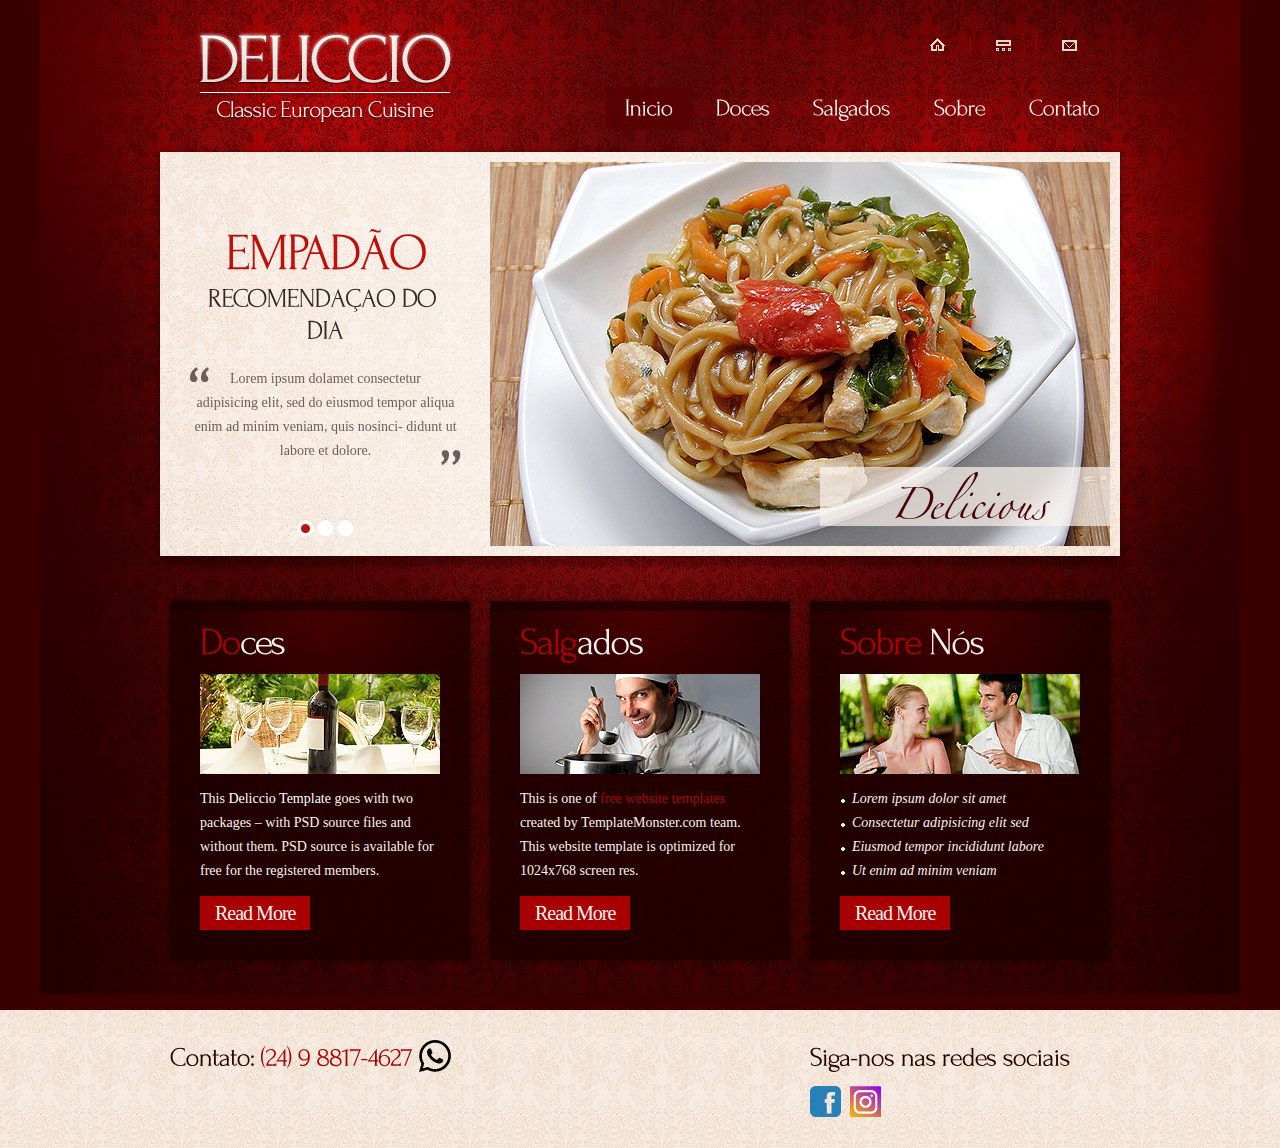
==== index.html @ 270621a8 "begin" ====
<!DOCTYPE html>
<html lang="en">
<head>
<title>Restaurant</title>
<meta charset="utf-8">
<meta name="viewport" content="width=device-width, initial-scale=1, maximum-scale=1">
<link rel="stylesheet" href="css/reset.css" type="text/css" media="all">
<link rel="stylesheet" href="css/layout.css" type="text/css" media="all">
<link rel="stylesheet" href="css/style.css" type="text/css" media="all">
<link rel="stylesheet" href="css/zerogrid.css" type="text/css" media="all">
<link rel="stylesheet" href="css/responsive.css" type="text/css" media="all"> 
<link rel="stylesheet" href="css/responsiveslides.css" /> 
<script type="text/javascript" src="js/jquery-1.6.js" ></script>
<script type="text/javascript" src="js/cufon-yui.js"></script>
<script type="text/javascript" src="js/cufon-replace.js"></script>  
<script type="text/javascript" src="js/Forum_400.font.js"></script>
<script type="text/javascript" src="js/jquery.easing.1.3.js"></script>
<script type="text/javascript" src="js/tms-0.3.js"></script>
<script type="text/javascript" src="js/tms_presets.js"></script>
<script type="text/javascript" src="js/script.js"></script>
<script type="text/javascript" src="js/atooltip.jquery.js"></script> 
<script type="text/javascript" src="js/css3-mediaqueries.js"></script>
<script src="js/responsiveslides.js"></script>
<script>
	$(function () {
	  $("#slidez").responsiveSlides({
		auto: true,
		pager: false,
		nav: true,
		speed: 500,
		maxwidth: 960,
		namespace: "centered-btns"
	  });
	});
</script>
<!--[if lt IE 9]>
	<script type="text/javascript" src="js/html5.js"></script>
	<style type="text/css">
		.slider_bg {behavior:url(js/PIE.htc)}
	</style>
<![endif]-->
<!--[if lt IE 7]>
	<div style='clear:both;text-align:center;position:relative'>
		<a href="http://www.microsoft.com/windows/internet-explorer/default.aspx?ocid=ie6_countdown_bannercode"><img src="http://storage.ie6countdown.com/assets/100/images/banners/warning_bar_0000_us.jpg" border="0" alt="" /></a>
	</div>
<![endif]-->
</head>
<body id="page1">
<div class="body6">
	<div class="body1">
		<div class="body5">
			<div class="main zerogrid">
<!-- header -->
				<header>
					<h1><a href="index.html" id="logo"><img src="images/logo.png"/></a></h1>
					<nav>
						<ul id="top_nav">
							<li><a href="index.html"><img src="images/icon_1.gif" alt=""></a></li>
							<li><a href="#"><img src="images/icon_2.gif" alt=""></a></li>
							<li class="end"><a href="Contacts.html"><img src="images/icon_3.gif" alt=""></a></li>
						</ul>
					</nav>
					<nav>
						<ul id="menu">
							<li class="active"><a href="index.html">Inicio</a></li>
							<li><a href="doces.html">Doces</a></li>
							<li><a href="Wine.html">Salgados</a></li>
							<li><a href="CookBook.html">Sobre</a></li>
							<li><a href="Contacts.html">Contato</a></li>
						</ul>
					</nav>
				</header>
<!-- / header -->
<!-- content -->
				<article id="content">
					<div class="slider_bg">
						<div class="slider">
							<ul class="items">
								<li>
									<img src="images/img1.jpg" alt="">
									<div class="banner">
										<strong>Empadão</strong>
										<b>Recomendaçao do dia</b>
										<p>
											<span>Lorem ipsum dolamet consectetur<br>
											adipisicing elit, sed do eiusmod tempor aliqua enim ad minim veniam, quis nosinci- didunt ut labore et dolore.</span>
										</p>
									</div>
								</li>
								<li>
									<img src="images/img2.jpg" alt="">
									<div class="banner">
										<strong>succulent<span>meat</span></strong>
										<b>Dish of the Day</b>
										<p>
											<span>Lorem ipsum dolamet consectetur <br>
											adipisicing elit, sed do eiusmod tempor aliqua enim ad minim veniam, quis nosinci- didunt ut labore et dolore.</span>
										</p>
									</div>
								</li>
								<li>
									<img src="images/img3.jpg" alt="">
									<div class="banner">
										<strong>French-Style<span>Tartlet</span></strong>
										<b>Dish of the Day</b>
										<p>
											<span>Lorem ipsum dolamet consectetur <br>
											adipisicing elit, sed do eiusmod tempor aliqua enim ad minim veniam, quis nosinci- didunt ut labore et dolore.</span>
										</p>
									</div>
								</li>
							</ul>
						</div>
						<div class="slider-response">
							<div class="rslides_container">
								<ul class="rslides" id="slidez">
									<li><img src="images/img1.jpg" alt=""></li>
									<li><img src="images/img2.jpg" alt=""></li>
									<li><img src="images/img3.jpg" alt=""></li>
								</ul>
							</div>
	                    </div>
					</div>
					<div class="wrap">
						<section class="col-1-3"><div class="wrap-col">
							<div class="box">
								<div>
									<h2>Do<span>ces</span></h2>
									<figure><img src="images/page1_img1.jpg" alt="" ></figure>
									<p class="pad_bot1">This <a href="http://blog.templatemonster.com/2011/08/01/free-website-template-jquery-slider-typography-restaurant/" class="list_1">Deliccio Template</a> goes with two packages – with PSD source files and without them. PSD source is available for free for the registered members.</p>
									<a href="#" class="button1">Read More</a>
								</div>
							</div>
						</div></section>
						<section class="col-1-3"><div class="wrap-col">
							<div class="box">
								<div>
									<h2>Salg<span>ados</span></h2>
									<figure><img src="images/page1_img2.jpg" alt="" ></figure>
									<p class="pad_bot1">This is one of <a href="http://blog.templatemonster.com/free-website-templates/" target="_blank">free website templates</a> created by TemplateMonster.com team. This website template is optimized for 1024x768 screen res.</p>
									<a href="#" class="button1">Read More</a>
								</div>
							</div>
						</div></section>
						<section class="col-1-3"><div class="wrap-col">
							<div class="box">
								<div>
									<h2>Sobre <span>Nós</span></h2>
									<figure><img src="images/page1_img3.jpg" alt="" ></figure>
									<ul class="list1 pad_bot1">
										<li><a href="#">Lorem ipsum dolor sit amet</a></li>
										<li><a href="#">Consectetur adipisicing elit sed</a></li>
										<li><a href="#">Eiusmod tempor incididunt labore</a></li>
										<li><a href="#">Ut enim ad minim veniam</a></li>
									</ul>
									<a href="#" class="button1">Read More</a>
								</div>
							</div>
						</div></section>
					</div>
				</article>
			</div>
		</div>
	</div>
</div>

<div class="body3">

		<div class="main zerogrid">
<!-- footer -->
			<footer>
				<div class="wrapper">
					<section class="col-2-3"><div class="wrap-col">
						<h3>Contato: <span>(24) 9 8817-4627 <img src="images/whatsapp.png" alt=""> </span></h3>
					</div></section>
					<section class="col-1-3"><div class="wrap-col">
						<h3>Siga-nos nas redes sociais </h3>
						<ul id="icons">
							<li><a href="#" class="normaltip" title="Facebook"><img src="images/icon1.png" alt=""></a></li>
							<li><a href="#" class="normaltip" title="Instagram"><img src="images/icon2.png" alt=""></a></li>
						</ul>
					</div></section>
				</div>
				<!-- {%FOOTER_LINK} -->
			</footer>
<!-- / footer -->
		</div>

</div>
<script type="text/javascript"> Cufon.now(); </script>
</body>
</html>
---- css/layout.css ----
.col1, .col2, .col3, .cols  {float:left}
.cols {width:300px}
.col1 {width:630px}
.col2 {width:240px}
.col3 {width:570px}
/* index.html */
/* index-1.html */
#page2 .box .list1 {margin-top:-7px}
/* index-2.html */
#page3 h2.letter_spacing {word-spacing:-2px}
/* index-3.html */
#page4 .box .list1 {margin-top:-7px}
#page4 h2.pad_bot1 {padding-bottom:5px}
/* index-4.html */
#page5 .box > div {background: url(../images/box_top2.png) top center no-repeat}
#page5 #content2 h2 {padding-bottom:4px}
/* index-5.html */
/* index-6.html */
---- css/style.css ----
/* Getting the new tags to behave */
article, aside, audio, canvas, command, datalist, details, embed, figcaption, figure, footer, header, hgroup, keygen, meter, nav, output, progress, section, source, video {display:block}
mark, rp, rt, ruby, summary, time {display:inline}
/* Left & Right alignment */
.left {float:left}
.right {float:right}
.wrapper {width:100%;overflow:hidden}
.wrap{overflow:hidden;margin-left:-5px;padding-left:5px}
/* Global properties */
body {background:url(../images/bg_bot.jpg) center 0 repeat #faf3ed;border:0;font:14px Georgia, "Times New Roman", Times, serif;color:#200;line-height:24px}
.ic, .ic a {border:0;float:right;background:#fff;color:#f00;width:50%;line-height:10px;font-size:10px;margin:-220% 0 0 0;overflow:hidden;padding:0}
.css3{border-radius:8px;-moz-border-radius:8px;-webkit-border-radius:8px;box-shadow:0 0 4px rgba(0, 0, 0, .4);-moz-box-shadow:0 0 4px rgba(0, 0, 0, .4);-webkit-box-shadow:0 0 4px rgba(0, 0, 0, .4);position:relative}
/* Global Structure */
.main {	margin:0 auto;}
.body1 {background:url(../images/bg_top_img.jpg) top center no-repeat #3A0000;}
.body2 {background:#faf3ed} 
.body3 {background:url(../images/bg_bot.jpg) top center repeat}
.body4 {background:url(../images/bg_bot_img.jpg) top center no-repeat}
.body5 {background:url(../images/slider_shadow.png) center 508px no-repeat}
.body6 {background:url(../images/bg_top.jpg) top repeat-x}
/* main layout */
a {color:#a80002;text-decoration:none;outline:none}
a:hover {text-decoration:underline}
h1 {float:left;padding:0px 0 0 36px}
h2 {font-size:38px;line-height:1.2em;color:#200000;padding:16px 0 12px 0;letter-spacing:-2px}
h2.letter_spacing {letter-spacing:-3px}
h3 {font-size:27px;color:#230000;line-height:1.2em;padding:20px 0 9px 0;letter-spacing:-1px}
h3 span {color:#a80002}
p {padding-bottom:24px}
/* header */
header {height:121px;padding-top:31px;width:100%;overflow:hidden}
#logo {display:block;}
#top_nav {float:right;padding:4px 43px 30px 0}
#top_nav li {float:left;padding:3px 26px 5px 0;background:url(../images/top_line.gif) right 0 no-repeat;margin-right:25px}
#top_nav li a {display:block;line-height:0}
#top_nav .end {background:none;padding-right:0;margin-right:0}
#menu {float:right;padding:0 0 0 0}
#menu li {float:left;padding-left:3px}
#menu li a {display:block;font-size:24px;color:#faf3ed;line-height:40px;padding:0 20px;height:44px;letter-spacing:-1px}
#menu li a:hover, #menu .active a {text-decoration:none;background:url(../images/menu_bg.png) repeat}
.slider_bg {width:100%;height:404px;background:url(../images/bg_slider.jpg) 0 0 no-repeat;position:relative;overflow:hidden;box-shadow:0 0 5px rgba(0, 0, 0, .4);-moz-box-shadow:0 0 5px rgba(0, 0, 0, .4);-webkit-box-shadow:0 0 5px rgba(0, 0, 0, .4);margin-bottom:35px}
.slider {top:10px;right:10px;position:absolute;z-index:1;width:920px}
.slider .items {display:none}
.slider .pic {float:right;position:relative}
.banner {left:0px;top:0;position:absolute;width:271px;z-index:2;text-align:center}
.banner strong {font-size:52px;color:#bf0f0a;display:block;line-height:1.2em;text-transform:uppercase;padding:55px 0 0 0;letter-spacing:-2px}
.banner strong span {display:block;margin-top:-16px}
.banner b {display:block;font-size:27px;color:#312826;text-transform:uppercase;padding:0 0 23px 0;line-height:1.2em;letter-spacing:-1px}
.banner p {background:url(../images/quot1.png) 0 0 no-repeat}
.banner p span {display:block;background:url(../images/quot2.png) right bottom no-repeat;padding:0 0 0 0;color:#6c5f5b;padding-bottom:2px}
.slider .pagination {position:absolute;z-index:2;bottom:10px;left:107px}
.slider .pagination li {float:left;padding-right:3px}
.slider .pagination a {display:block;width:17px;height:17px;text-indent:-9999px;background:url(../images/buttons.png) right 0 no-repeat}
.slider .pagination a:hover, .slider .pagination .current a {background-position:left}
/* content */
#content {padding-bottom:40px}
#content2 {padding-bottom:31px}
.pad_left1 {padding-left:30px}
.pad_bot1 {padding-bottom:13px}
.pad_bot2 {padding-bottom:24px}
.marg_right1 {margin-right:20px}
.mag-1{border-left: 1px solid #E1DBD6; padding-left: 30px;}
.mag-2{border-right: 1px solid #E1DBD6; padding-right: 5px;}
.box {background:url(../images/box_bg.png) repeat;color:#faf3ed;box-shadow:0 0 5px rgba(0, 0, 0, .4);-moz-box-shadow:0 0 5px rgba(0, 0, 0, .4);-webkit-box-shadow:0 0 5px rgba(0, 0, 0, .4)}
.box > div {background:url(../images/box_top.png) 0 top no-repeat;padding:30px;padding-top:0;overflow:hidden}
.box h2 {color:#a80002;padding:15px 0 12px 0}
.box h2 span {color:#faf3ed}
.box figure {padding-bottom:13px}
.list1 li a {font-style:italic;padding-left:12px;background:url(../images/marker_1.gif) 1px 8px no-repeat;color:#faf3ed}
.list_1 {color:#fff}
.list_1:hover {text-decoration:none}
.button1 {display:inline-block;font-size:20px;color:#faf3ed;line-height:34px;padding:0 15px;background:#a80002;letter-spacing:-1px}
.button1:hover {text-decoration:none;color:#1e0000;background:#faf3ed}
.testimonials li span {float:left;width:40px;height:40px;font-size:30px;color:#faf3ed;line-height:34px;text-align:center;background:#a80002;margin-right:20px}
.testimonials li p {float:left;width:180px;padding-bottom:15px}
.testimonials li img {padding-top:2px}
.line1 {background:url(../images/line_vert1.gif) 285px 0 repeat-y}
.line2 {background:url(../images/line_vert1.gif) 615px 0 repeat-y}
.price {margin-top:-7px}
.price li {overflow:hidden;background:url(../images/price_bg.gif) 0 -6px repeat-x}
.price a {float:left;color:#220000;background:url(../images/marker_2.gif) 1px 11px no-repeat #faf3ed;padding-left:12px}
.price a:hover {text-decoration:none;color:#a80002}
.price span {float:right;background:#faf3ed}
.address {padding-bottom:0}
.address span {float:left;width:84px}
/* footer */
footer {height:138px;font:13px "Trebuchet MS", Arial, Helvetica, sans-serif;color:#696969;line-height:18px}
footer a {color:#c53005;text-decoration:underline}
footer a:hover {text-decoration:none}
#icons {padding:5px 0 0 0}
#icons li {float:left;padding-right:9px}
/* Tooltips */
.aToolTip {background:#a80002;color:#fff;	margin:0;padding:2px 10px 3px;font-size:11px;position:absolute;line-height:17px}
.aToolTip .aToolTipContent {position:relative;	margin:0;padding:0}
/* forms */
#ContactForm {margin-top:-5px;width:95%;}
#ContactForm span {float:left;width:111px;line-height:20px}
#ContactForm .wrapper {min-height:24px}
#ContactForm .textarea_box {min-height:170px;width:100%;overflow:hidden;padding-bottom:9px}
#ContactForm {}
#ContactForm a {margin:10px;}
#ContactForm .input {width:85%;height:18px;background:#faf3ed;padding:1px 5px;color:#220000;font:14px Georgia, "Times New Roman", Times, serif;margin:0;float:left}
#ContactForm textarea {overflow:auto;width:85%;height:163px;background:#faf3ed;padding:1px 5px;color:#220000;font:14px Georgia, "Times New Roman", Times, serif;margin:0}
---- css/zerogrid.css ----
/*
Zerotheme.com | Free Html5 Responsive Templates
Zerogrid - A Single Grid System for Responsive Design
Author: Kimmy
Version : 2.1
Author URI: https://www.zerotheme.com/
*/
/* -------------------------------------------- */
/* ------------------Grid System--------------- */ 
.zerogrid{ width: 960px; position: relative; margin: 0 auto; padding: 0px;}
.zerogrid:after { content: "\0020"; display: block; height: 0; clear: both; visibility: hidden; }

.zerogrid .row{}
.zerogrid .row:before,.row:after { content: '\0020'; display: block; overflow: hidden; visibility: hidden; width: 0; height: 0; }
.zerogrid .row:after{clear: both; }
.zerogrid .row{zoom: 1;}

.zerogrid .wrap-col{margin:10px;}

.zerogrid .col-1-2, .zerogrid .col-1-3, .zerogrid .col-2-3, .zerogrid .col-1-4, .zerogrid .col-2-4, .zerogrid .col-3-4, .zerogrid .col-1-5, .zerogrid .col-2-5, .zerogrid .col-3-5, .zerogrid .col-4-5, .zerogrid .col-1-6, .zerogrid .col-2-6, .zerogrid .col-3-6, .zerogrid .col-4-6, .zerogrid .col-5-6{float:left; display: inline-block;}

.zerogrid .col-full{width:100%;}

.zerogrid .col-1-2{width:50%;}

.zerogrid .col-1-3{width:33.33%;}
.zerogrid .col-2-3{width:66.66%;}

.zerogrid .col-1-4{width:25%;}
.zerogrid .col-2-4{width:50%;}
.zerogrid .col-3-4{width:75%;}

.zerogrid .col-1-5{width:20%;}
.zerogrid .col-2-5{width:40%;}
.zerogrid .col-3-5{width:60%;}
.zerogrid .col-4-5{width:80%;}

.zerogrid .col-1-6{width:16.66%;}
.zerogrid .col-2-6{width:33.33%;}
.zerogrid .col-3-6{width:50%;}
.zerogrid .col-4-6{width:66.66%;}
.zerogrid .col-5-6{width:83.33%;}

@media only screen and (min-width: 768px) and (max-width: 960px) {
	.zerogrid{width:768px;}
}

@media only screen and (min-width: 620px) and (max-width: 767px) {
	.zerogrid{width:100%;}
}

@media only screen and (max-width: 619px) {
	.zerogrid, .zerogrid .col-1-2, .zerogrid .col-1-3, .zerogrid .col-2-3, .zerogrid .col-1-4, .zerogrid .col-2-4, .zerogrid .col-3-4, .zerogrid .col-1-5, .zerogrid .col-2-5, .zerogrid .col-3-5, .zerogrid .col-4-5, .zerogrid .col-1-6, .zerogrid .col-2-6, .zerogrid .col-3-6, .zerogrid .col-4-6, .zerogrid .col-5-6{width:100%;}
}
---- css/responsive.css ----
/*
Free Html5 Responsive Templates
Author: Kimmy Tran
Author URI: https://www.zerotheme.com/
*/
html {
   -webkit-text-size-adjust: none;
}
.video embed,
.video object,
.video iframe {
   width: 100%;
   height: auto;
}
img{
	max-width:100%;
	height: auto;
   	width: auto\9; /* ie8 */
}

.slider-response{
	display: none;	
}
/*------------------------*/

@media only screen and (max-width: 960px) {
	.slider_bg {width:auto;height:auto;background: #FAF3ED;padding: 7px;}
	.slider{display: none;}
	.slider-response{display: block;}
	header{height:161px;}
	#menu{margin-top: 10px;}
}

@media only screen and (max-width: 767px){
	#top_nav{margin-top: 20px;}
	#menu{margin-top: 0px;}
	header{height:270px;}
	.mag-1, .mag-2{border: none; padding: 0;}
}
@media only screen and (max-width: 619px) {
	
}
@media only screen and (max-width: 320px) {
	header{height:320px;}
}
@media only screen and (max-width: 240px) {
	header{height:380px;}
}
---- css/responsiveslides.css ----
/*! http://responsiveslides.com v1.54 by @viljamis */

.rslides {
  position: relative;
  list-style: none;
  overflow: hidden;
  width: 100%;
  padding: 0;
  margin: 0;
  }

.rslides li {
  -webkit-backface-visibility: hidden;
  position: absolute;
  display: none;
  width: 100%;
  left: 0;
  top: 0;
  }

.rslides li:first-child {
  position: relative;
  display: block;
  float: left;
  }

.rslides img {
  display: block;
  height: auto;
  float: left;
  width: 100%;
  border: 0;
  }

.rslides {
  margin: 0 auto;
  }

.rslides_container {
  /*margin-bottom: 50px;*/
  position: relative;
  float: left;
  width: 100%;
  }

.centered-btns_nav {
  z-index: 3;
  position: absolute;
  -webkit-tap-highlight-color: rgba(0,0,0,0);
  top: 50%;
  left: 0;
  opacity: 0.7;
  text-indent: -9999px;
  overflow: hidden;
  text-decoration: none;
  height: 61px;
  width: 38px;
  background: transparent url("../images/themes.gif") no-repeat left top;
  margin-top: -45px;
  }

.centered-btns_nav:active {
  opacity: 1.0;
  }

.centered-btns_nav.next {
  left: auto;
  background-position: right top;
  right: 0;
  }

.transparent-btns_nav {
  z-index: 3;
  position: absolute;
  -webkit-tap-highlight-color: rgba(0,0,0,0);
  top: 0;
  left: 0;
  display: block;
  background: #fff; /* Fix for IE6-9 */
  opacity: 0;
  filter: alpha(opacity=1);
  width: 48%;
  text-indent: -9999px;
  overflow: hidden;
  height: 91%;
  }

.transparent-btns_nav.next {
  left: auto;
  right: 0;
  }

.large-btns_nav {
  z-index: 3;
  position: absolute;
  -webkit-tap-highlight-color: rgba(0,0,0,0);
  opacity: 0.6;
  text-indent: -9999px;
  overflow: hidden;
  top: 0;
  bottom: 0;
  left: 0;
  background: #000 url("themes.gif") no-repeat left 50%;
  width: 38px;
  }

.large-btns_nav:active {
  opacity: 1.0;
  }

.large-btns_nav.next {
  left: auto;
  background-position: right 50%;
  right: 0;
  }

.centered-btns_nav:focus,
.transparent-btns_nav:focus,
.large-btns_nav:focus {
  outline: none;
  }

.centered-btns_tabs,
.transparent-btns_tabs,
.large-btns_tabs {
  margin-top: 10px;
  text-align: center;
  }

.centered-btns_tabs li,
.transparent-btns_tabs li,
.large-btns_tabs li {
  display: inline;
  float: none;
  _float: left;
  *float: left;
  margin-right: 5px;
  }

.centered-btns_tabs a,
.transparent-btns_tabs a,
.large-btns_tabs a {
  text-indent: -9999px;
  overflow: hidden;
  -webkit-border-radius: 15px;
  -moz-border-radius: 15px;
  border-radius: 15px;
  background: #ccc;
  background: rgba(0,0,0, .2);
  display: inline-block;
  _display: block;
  *display: block;
  -webkit-box-shadow: inset 0 0 2px 0 rgba(0,0,0,.3);
  -moz-box-shadow: inset 0 0 2px 0 rgba(0,0,0,.3);
  box-shadow: inset 0 0 2px 0 rgba(0,0,0,.3);
  width: 9px;
  height: 9px;
  }

.centered-btns_here a,
.transparent-btns_here a,
.large-btns_here a {
  background: #222;
  background: rgba(0,0,0, .8);
  }
  
 .caption {
  position: absolute;
  display: block;
  bottom: 0;
  left: 0;
  right: 0;
  padding: 15px;
  text-align: center;
  background: #000;
  background: rgba(0,0,0, .8);
  color: #fff;
}
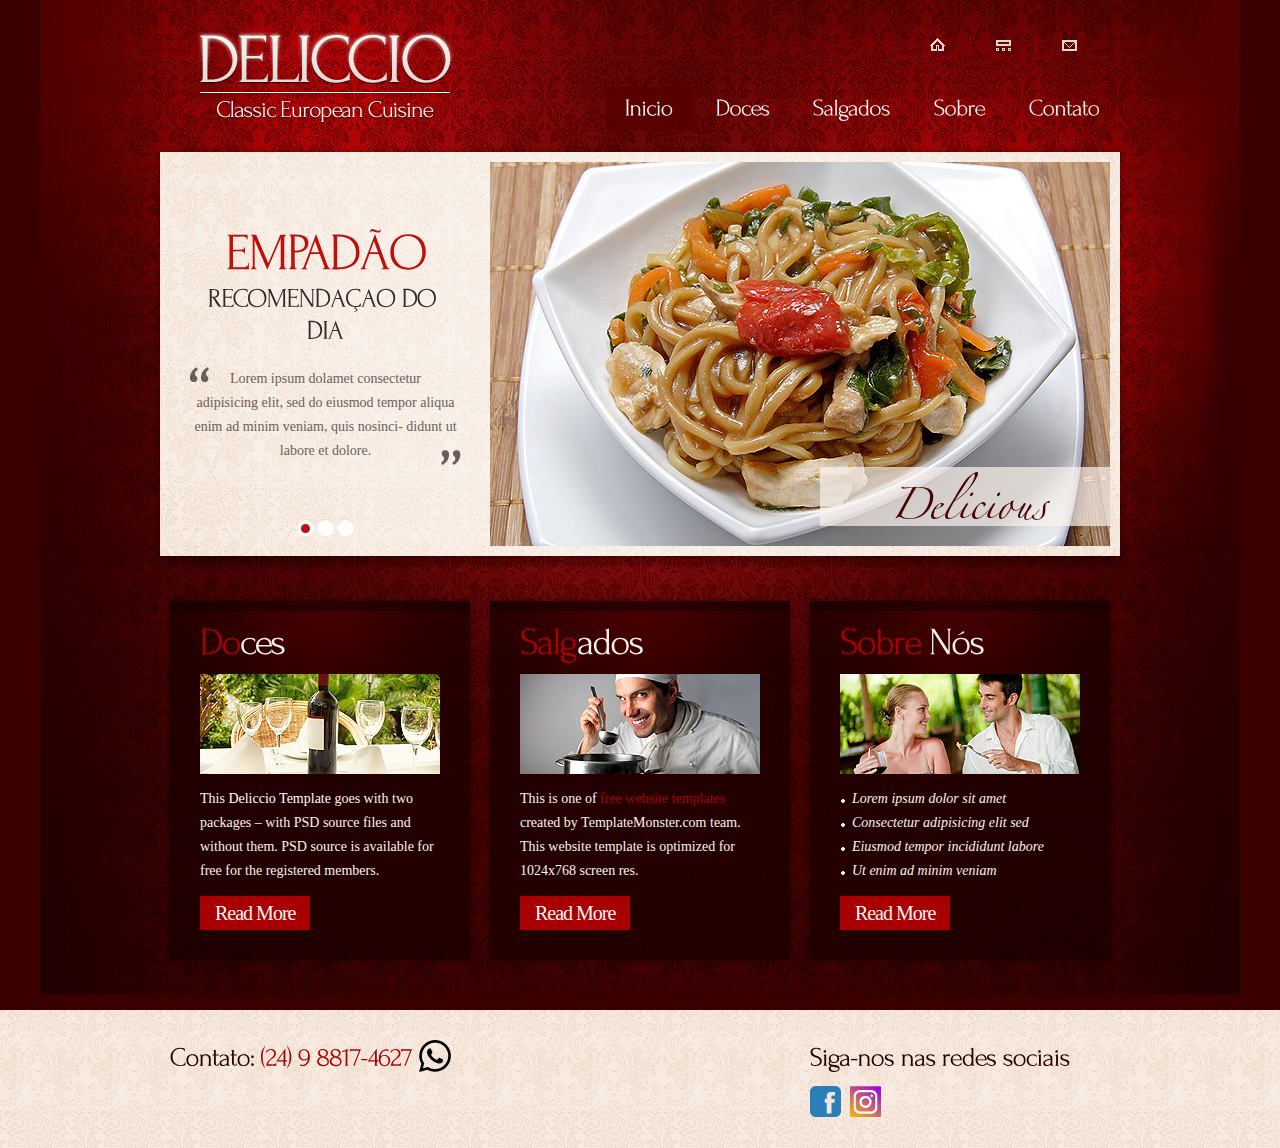
==== commit 557eccb1: "Teste Pull Request" ====
--- a/index.html
+++ b/index.html
@@ -50,7 +50,7 @@
 	<div class="body1">
 		<div class="body5">
 			<div class="main zerogrid">
-<!-- header -->
+<!-- teste -->
 				<header>
 					<h1><a href="index.html" id="logo"><img src="images/logo.png"/></a></h1>
 					<nav>
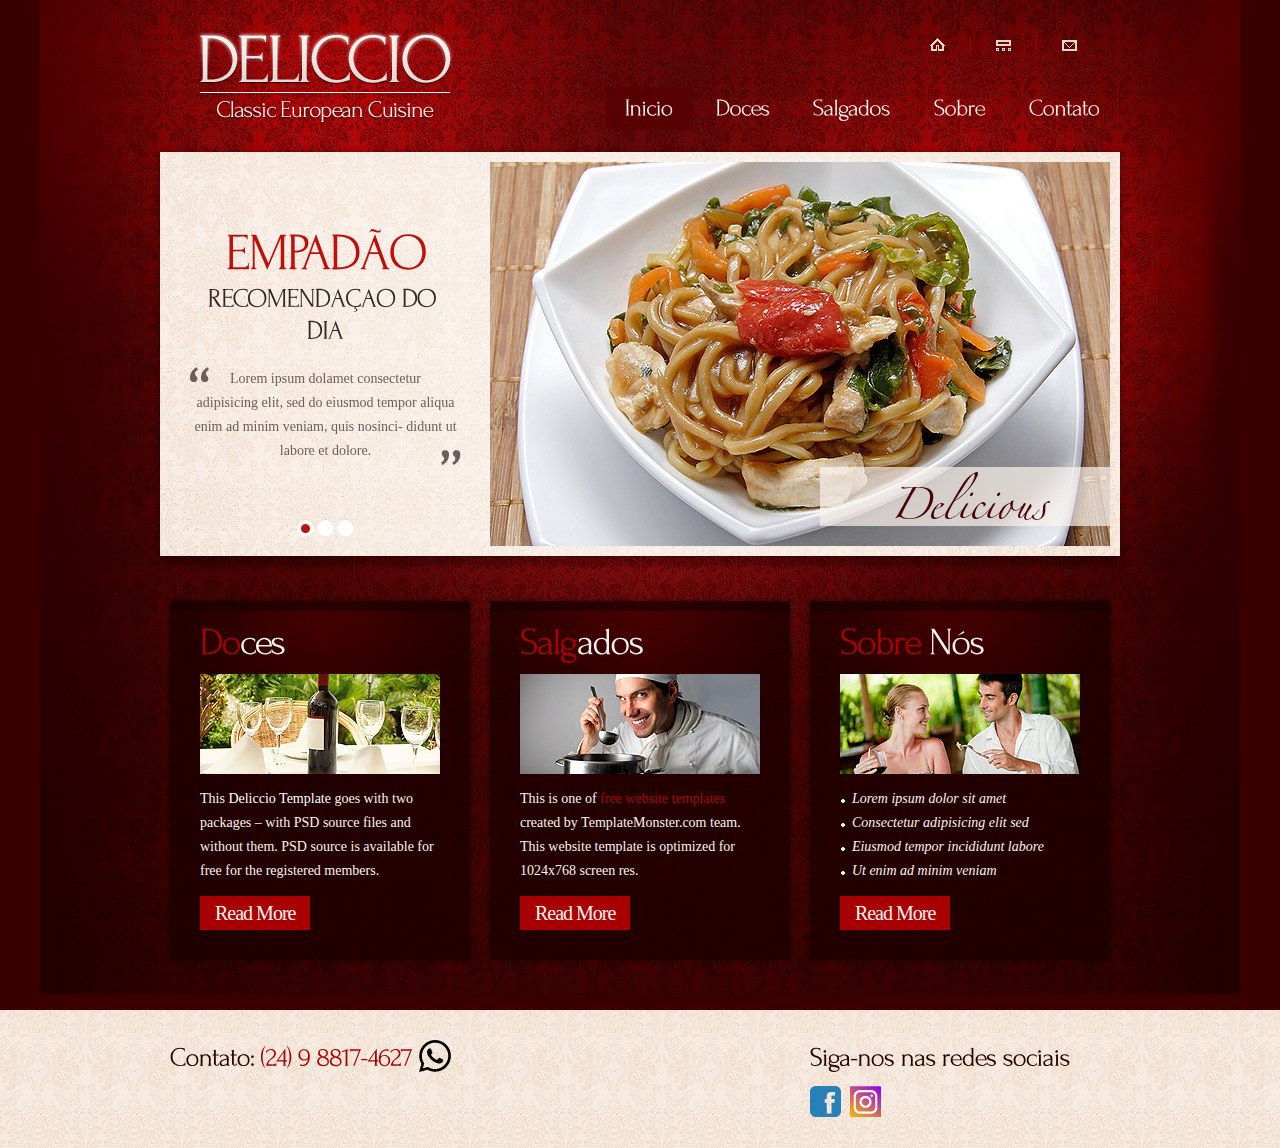
==== commit ea02070c: "Teste Pull Request 2" ====
--- a/index.html
+++ b/index.html
@@ -183,10 +183,10 @@
 				</div>
 				<!-- {%FOOTER_LINK} -->
 			</footer>
-<!-- / footer -->
+<!-- / footer teste -->
 		</div>
 
 </div>
 <script type="text/javascript"> Cufon.now(); </script>
 </body>
-</html>+</html>
